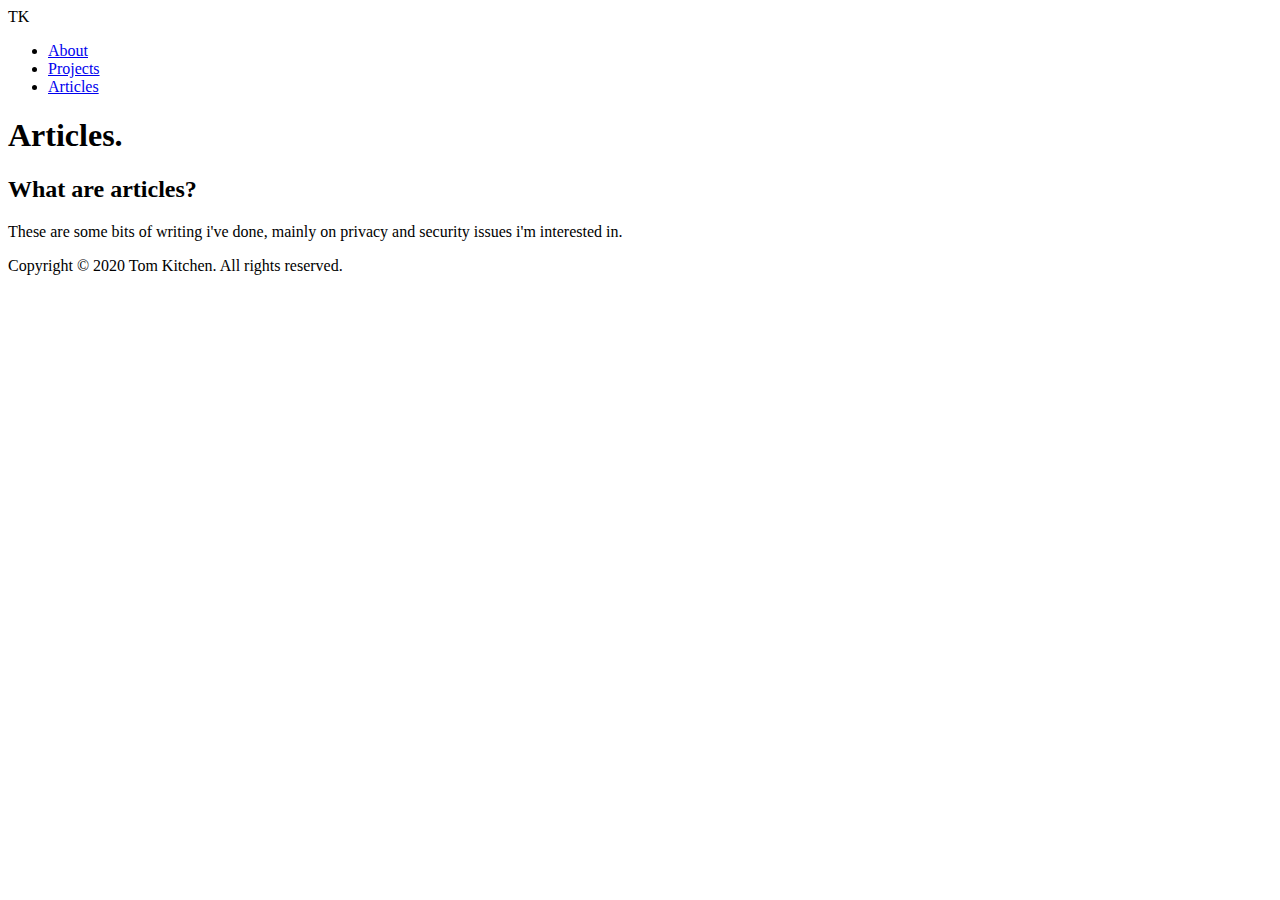
==== articles.html @ c6b604ff "Add files via upload" ====
<!DOCTYPE html>
<html>
    
        <!-- Tab Title -->
    <head>
        <title>Tom Kitchen - About</title>
        <link rel=stylesheet href="/working-files/main.css">
        <meta name="viewport" content="width=device-width, initial-scale=1.0">
    </head>
          
        <!-- Top Menu -->
    <nav class="menubar">
        
        <l class="logo">TK</l>
        
            <ul>
                <li><a href="about.html">About</a></li>
                <li><a href="projects.html">Projects</a></li>
                <li><a href="articles.html">Articles</a></li>
            </ul>
        
    </nav>
    
        <!-- Main Body -->
    <body>
    
        <h1 class="articles-header-image">Articles.</h1>
    
        <h2 class="header50px">What are articles?</h2>
        <p>These are some bits of writing i've done, mainly on privacy and security issues i'm interested in.</p>

        
    </body>
        
        <!-- Copyright -->
    <div class="copyright"> 
        Copyright © 2020 Tom Kitchen. All rights reserved.
    </div>
 
</html>
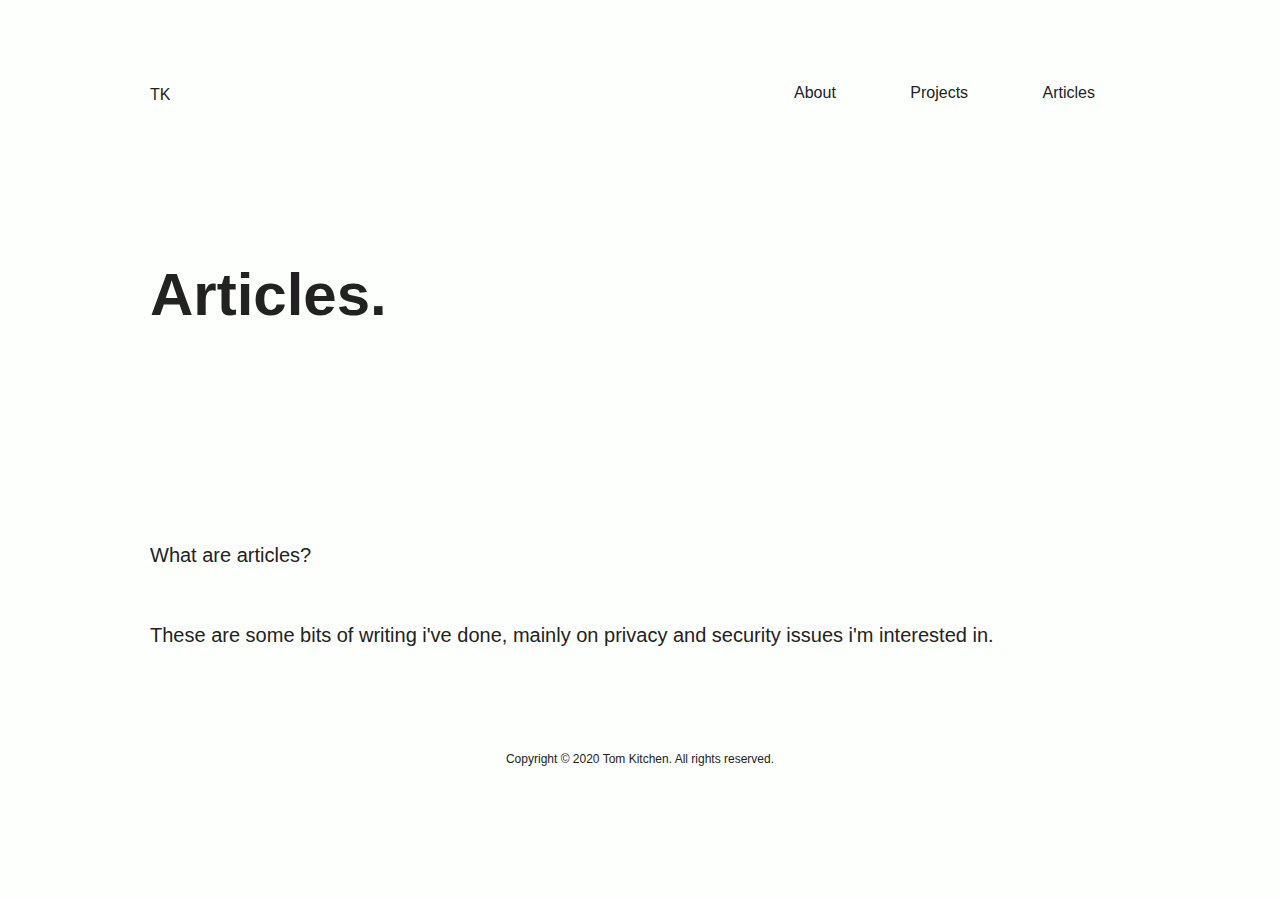
==== commit 888ee10c: "Update articles.html" ====
--- a/articles.html
+++ b/articles.html
@@ -4,7 +4,7 @@
         <!-- Tab Title -->
     <head>
         <title>Tom Kitchen - About</title>
-        <link rel=stylesheet href="/working-files/main.css">
+        <link rel=stylesheet href="main.css">
         <meta name="viewport" content="width=device-width, initial-scale=1.0">
     </head>
           
@@ -37,4 +37,4 @@
         Copyright © 2020 Tom Kitchen. All rights reserved.
     </div>
  
-</html>+</html>
--- a/main.css
+++ b/main.css
@@ -0,0 +1,194 @@
+*{
+    margin: 0;
+    padding:0;
+    color: #222;
+    background-color: #FDFFFC;
+    cursor: default;
+    
+}
+
+/* Text */
+
+body {
+    font-family: "Helvetica Neue", Helvetica, Arial, sans-serif;
+    line-height: 1.5;
+    width: 100%;
+    height: 100%;
+    
+    
+    
+}
+
+h1 {
+    font-weight: 600;
+    font-style: normal;
+    font-size: 60px;
+    vertical-align: middle;
+    padding: 50px 0px 150px 150px;
+    width: auto;
+    background-color: #FDFFFC;
+
+}
+
+h2 {
+    text-decoration: none;
+    line-height: 1.5;
+    padding: 0px 0px 0px 150px;
+    font-weight: 500;
+    font-size: 20px;
+
+}
+
+p {
+    font-weight: 300;
+    display: inline-block;
+    font-size: 20px;
+    padding: 50px 0px 50px 150px;
+    position: static;
+    margin-right: 150px;
+
+}
+
+p2 {
+    font-weight: 300;
+    display: inline-block;
+    font-size: 20px;
+    padding: 0px 0px 0px 150px
+}
+
+a {
+    text-decoration: none;
+    background-color: transparent;
+}
+
+a:hover{
+    color: #70A37F;
+    cursor: pointer;
+}
+
+l {
+    text-decoration: none;
+    line-height: 1.5;
+    font-weight: 500;
+    background-color: #70A37F; 
+    font-size: 16px
+}
+
+/* Menu-Bar */
+
+.menubar{
+    height: 100px;
+    width: auto;
+    padding: 80px 150px 20px 150px;
+    text-align: right;
+    background-color: #FDFFFC;
+    
+}
+
+.menubar ul{
+    background-color: #FDFFFC;
+}
+
+.menubar ul li {
+    display: inline-block;
+    background-color: #FDFFFC;
+    height: 28px;
+}
+
+.menubar ul li a {
+    text-decoration: none;
+    line-height: 1.5;
+    padding: 0px 35px 0px 35px;
+    vertical-align: middle;
+    font-weight: 500;
+    background-color: #FDFFFC;
+    
+    
+
+}
+
+.menubar ul li a:hover {
+    color: #387D7A;
+    cursor: pointer;
+
+}
+
+.logo {
+    float: left;
+    font-weight: 500;
+    line-height: 1.5;
+    background-color: #FDFFFC;
+    height: 28px;
+    vertical-align: middle;
+    padding: 3px 0px 0px 0px;
+}
+
+
+/* Projects Grid */
+
+.projects-grid-container {
+    display: grid;
+    grid-template-columns: 50px 50px 50px 50px 50px;
+    grid-column-gap: 300px;
+    background-color: transparent;
+    margin-left: 150px;
+    margin-top: 50px;
+    margin-right: 150px;
+}
+
+.projects-unused {
+    display: block;
+    background: #545454;
+    cursor: not-allowed;
+    font-size: 15px;
+    height: 300px;
+    width: 200px;
+    padding: 20px;
+    text-align: center;
+    border-radius: 5px;
+}
+
+.projects-used {
+    display: block;
+    background-color: #E0E2DB;
+    cursor: pointer;
+    font-size: 15px;
+    height: 300px;
+    width: 200px;
+    padding: 20px;
+    text-align: center;
+    border-radius: 5px;
+    
+}
+
+.projects-used:hover {
+    box-shadow: 0 12px 16px 0 rgba(0,0,0,0.24), 0 17px 50px 0 rgba(0,0,0,0.19);
+}
+
+/* Copyright */
+
+.copyright {
+    font-size: 12px;
+    font-family: "Helvetica Neue", Helvetica, Arial, sans-serif;
+    padding-top: 50px;
+    padding-bottom: 50px;
+    height:1px;
+    text-align: center;
+    
+}
+
+/* Offsets */
+
+.header50px{
+    margin-top: 50px;
+}
+
+/* Header Backgrounds */
+
+.articles-header-image{
+    background-image: url;
+    background-size: cover;
+    
+}
+
+    
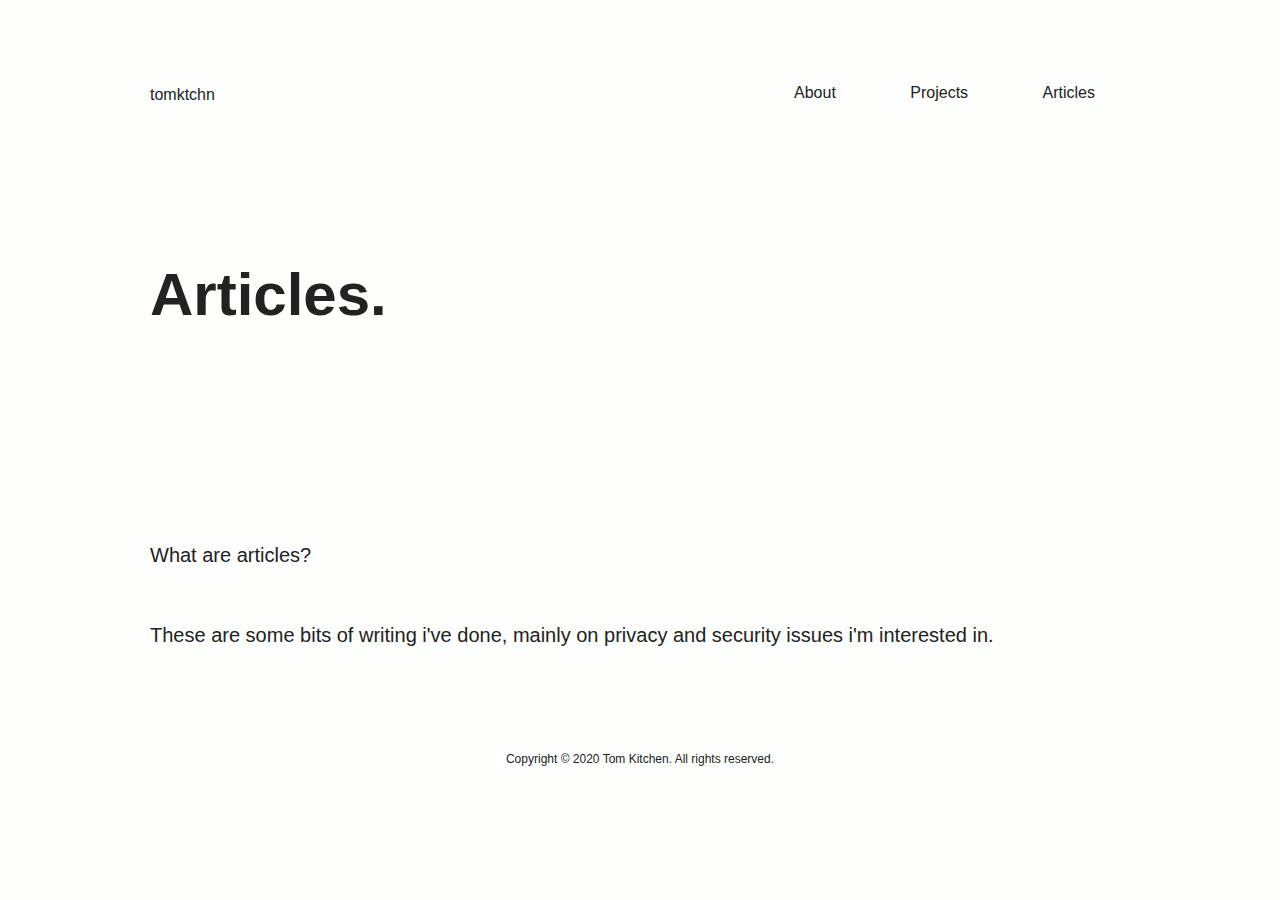
==== commit 3933b525: "Update articles.html" ====
--- a/articles.html
+++ b/articles.html
@@ -3,7 +3,7 @@
     
         <!-- Tab Title -->
     <head>
-        <title>Tom Kitchen - About</title>
+        <title>Tom Kitchen - Articles</title>
         <link rel=stylesheet href="main.css">
         <meta name="viewport" content="width=device-width, initial-scale=1.0">
     </head>
@@ -11,10 +11,10 @@
         <!-- Top Menu -->
     <nav class="menubar">
         
-        <l class="logo">TK</l>
+        <l class="logo">tomktchn</l>
         
             <ul>
-                <li><a href="about.html">About</a></li>
+                <li><a href="index.html">About</a></li>
                 <li><a href="projects.html">Projects</a></li>
                 <li><a href="articles.html">Articles</a></li>
             </ul>
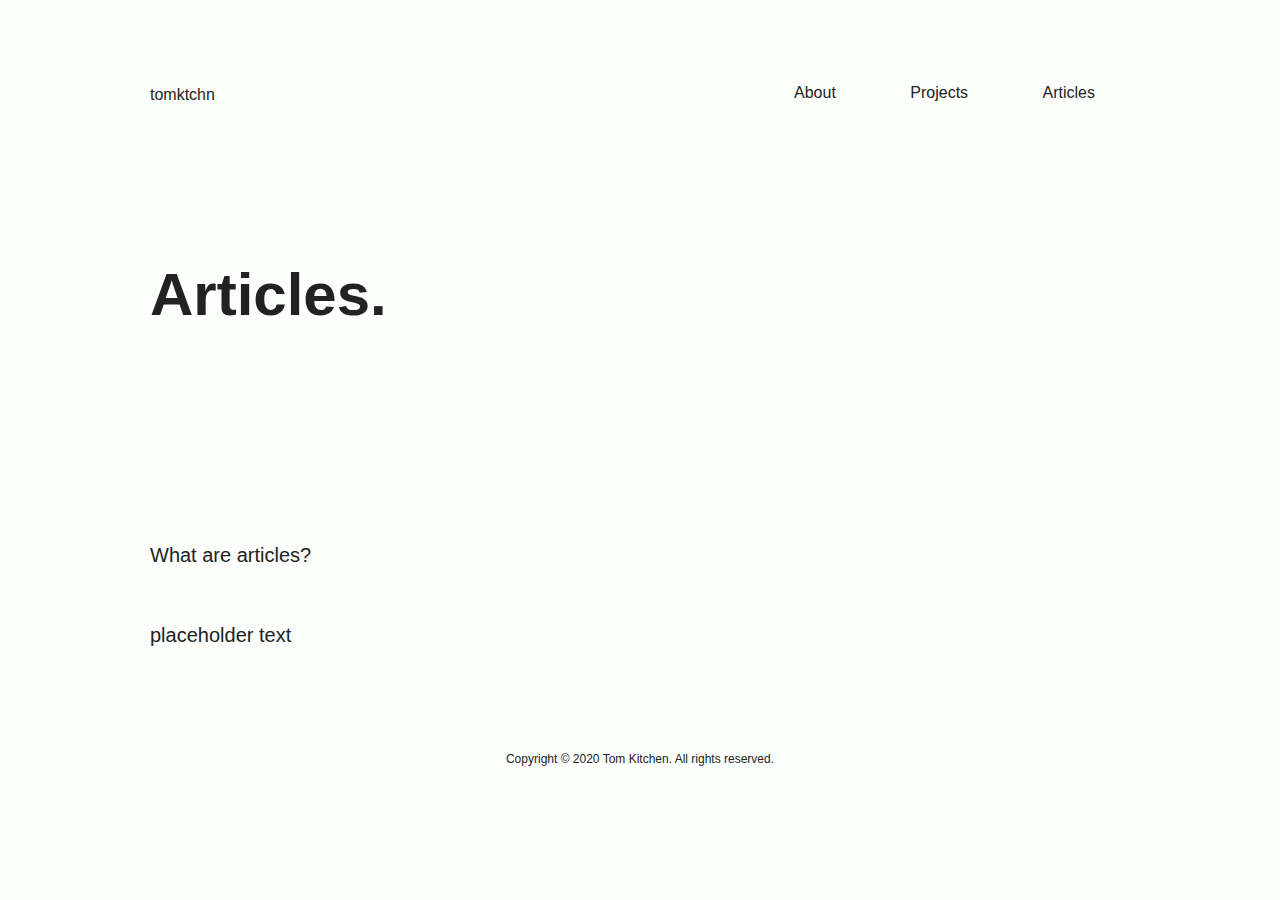
==== commit 4f89d8bd: "Commit 2" ====
--- a/articles.html
+++ b/articles.html
@@ -27,7 +27,7 @@
         <h1 class="articles-header-image">Articles.</h1>
     
         <h2 class="header50px">What are articles?</h2>
-        <p>These are some bits of writing i've done, mainly on privacy and security issues i'm interested in.</p>
+        <p>placeholder text</p>
 
         
     </body>
